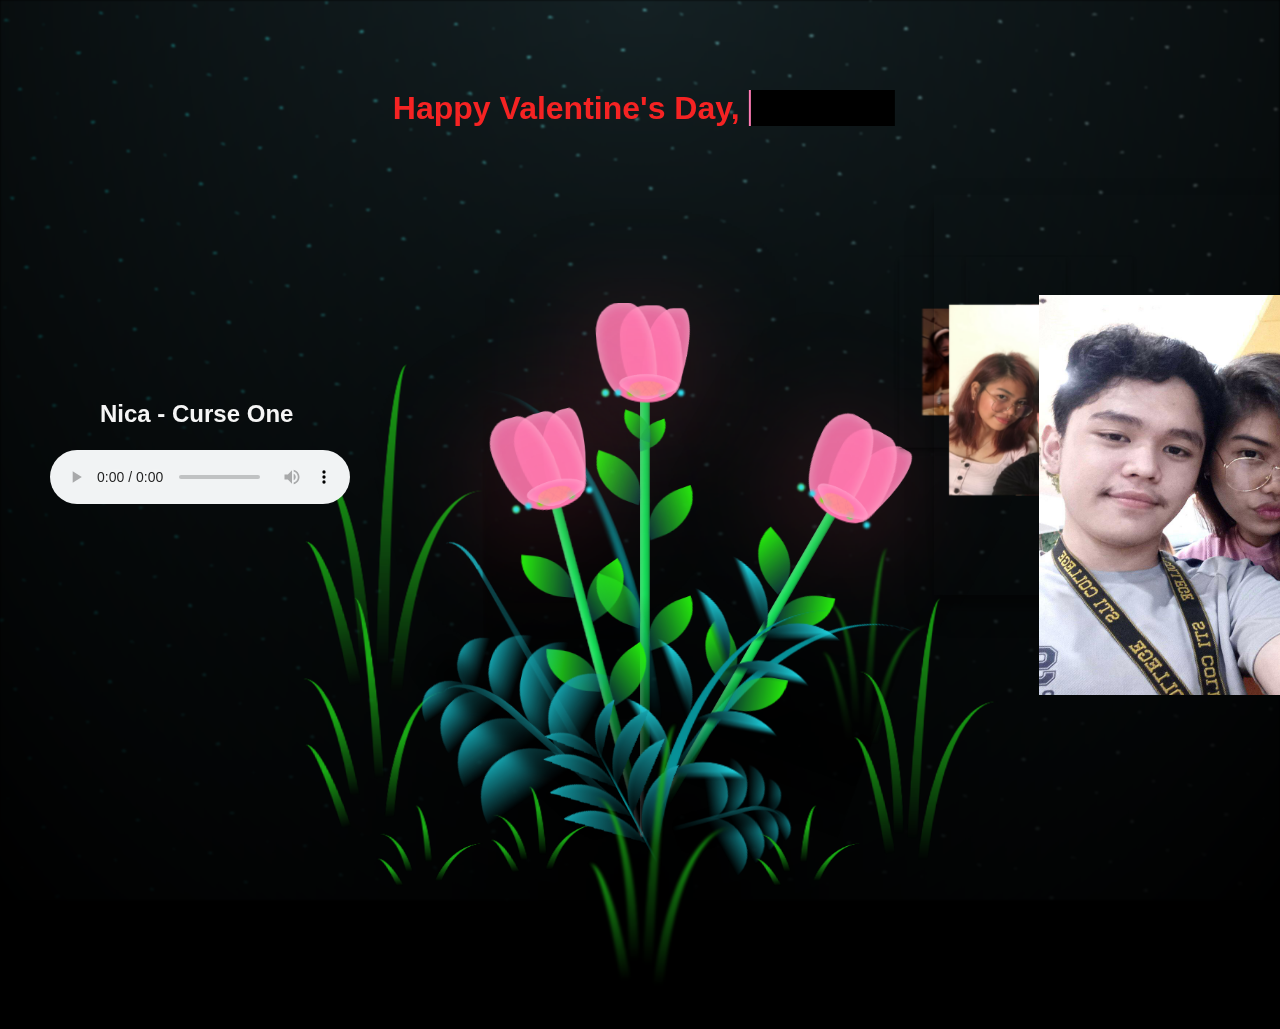
==== second.html @ 9edc924f "Initial commit" ====
<!DOCTYPE html>
<html lang="en">
<head>
    <meta charset="UTF-8">
    <meta http-equiv="X-UA-Compatible" content="IE=edge">
    <meta name="viewport" content="width=device-width, initial-scale=1.0">
    <link rel="stylesheet" href="styless.css">
    <link rel="icon" type="image/jpg" href="heart.jpg">
    <title>For Jessica Ann</title>
    
</head>

<body class="not-loaded">
  
    <div class="night"></div>
    <div class="flowers">
      <div class="flower flower--1">
        <div class="flower__leafs flower__leafs--1">
          <div class="flower__leaf flower__leaf--1"></div>
          <div class="flower__leaf flower__leaf--2"></div>
          <div class="flower__leaf flower__leaf--3"></div>
          <div class="flower__leaf flower__leaf--4"></div>
          
          
          <div class="flower__white-circle"></div>
  
          <div class="flower__light flower__light--1"></div>
          <div class="flower__light flower__light--2"></div>
          <div class="flower__light flower__light--3"></div>
          <div class="flower__light flower__light--4"></div>
          <div class="flower__light flower__light--5"></div>
          <div class="flower__light flower__light--6"></div>
          <div class="flower__light flower__light--7"></div>
          <div class="flower__light flower__light--8"></div>
  
        </div>
        <div class="flower__line">
          <div class="flower__line__leaf flower__line__leaf--1"></div>
          <div class="flower__line__leaf flower__line__leaf--2"></div>
          <div class="flower__line__leaf flower__line__leaf--3"></div>
          <div class="flower__line__leaf flower__line__leaf--4"></div>
          <div class="flower__line__leaf flower__line__leaf--5"></div>
          <div class="flower__line__leaf flower__line__leaf--6"></div>
        </div>
      </div>
  
      <div class="flower flower--2">
        <div class="flower__leafs flower__leafs--2">
          <div class="flower__leaf flower__leaf--1"></div>
          <div class="flower__leaf flower__leaf--2"></div>
          <div class="flower__leaf flower__leaf--3"></div>
          <div class="flower__leaf flower__leaf--4"></div>
          <div class="flower__white-circle"></div>
  
          <div class="flower__light flower__light--1"></div>
          <div class="flower__light flower__light--2"></div>
          <div class="flower__light flower__light--3"></div>
          <div class="flower__light flower__light--4"></div>
          <div class="flower__light flower__light--5"></div>
          <div class="flower__light flower__light--6"></div>
          <div class="flower__light flower__light--7"></div>
          <div class="flower__light flower__light--8"></div>
  
        </div>
        <div class="flower__line">
          <div class="flower__line__leaf flower__line__leaf--1"></div>
          <div class="flower__line__leaf flower__line__leaf--2"></div>
          <div class="flower__line__leaf flower__line__leaf--3"></div>
          <div class="flower__line__leaf flower__line__leaf--4"></div>
        </div>
      </div>
  
      <div class="flower flower--3">
        <div class="flower__leafs flower__leafs--3">
          <div class="flower__leaf flower__leaf--1"></div>
          <div class="flower__leaf flower__leaf--2"></div>
          <div class="flower__leaf flower__leaf--3"></div>
          <div class="flower__leaf flower__leaf--4"></div>
          <div class="flower__white-circle"></div>
  
          <div class="flower__light flower__light--1"></div>
          <div class="flower__light flower__light--2"></div>
          <div class="flower__light flower__light--3"></div>
          <div class="flower__light flower__light--4"></div>
          <div class="flower__light flower__light--5"></div>
          <div class="flower__light flower__light--6"></div>
          <div class="flower__light flower__light--7"></div>
          <div class="flower__light flower__light--8"></div>
  
        </div>
        <div class="flower__line">
          <div class="flower__line__leaf flower__line__leaf--1"></div>
          <div class="flower__line__leaf flower__line__leaf--2"></div>
          <div class="flower__line__leaf flower__line__leaf--3"></div>
          <div class="flower__line__leaf flower__line__leaf--4"></div>
        </div>
      </div>
  
      <div class="grow-ans" style="--d:1.2s">
        <div class="flower__g-long">
          <div class="flower__g-long__top"></div>
          <div class="flower__g-long__bottom"></div>
        </div>
      </div>
  
      <div class="growing-grass">
        <div class="flower__grass flower__grass--1">
          <div class="flower__grass--top"></div>
          <div class="flower__grass--bottom"></div>
          <div class="flower__grass__leaf flower__grass__leaf--1"></div>
          <div class="flower__grass__leaf flower__grass__leaf--2"></div>
          <div class="flower__grass__leaf flower__grass__leaf--3"></div>
          <div class="flower__grass__leaf flower__grass__leaf--4"></div>
          <div class="flower__grass__leaf flower__grass__leaf--5"></div>
          <div class="flower__grass__leaf flower__grass__leaf--6"></div>
          <div class="flower__grass__leaf flower__grass__leaf--7"></div>
          <div class="flower__grass__leaf flower__grass__leaf--8"></div>
          <div class="flower__grass__overlay"></div>
        </div>
      </div>
  
      <div class="growing-grass">
        <div class="flower__grass flower__grass--2">
          <div class="flower__grass--top"></div>
          <div class="flower__grass--bottom"></div>
          <div class="flower__grass__leaf flower__grass__leaf--1"></div>
          <div class="flower__grass__leaf flower__grass__leaf--2"></div>
          <div class="flower__grass__leaf flower__grass__leaf--3"></div>
          <div class="flower__grass__leaf flower__grass__leaf--4"></div>
          <div class="flower__grass__leaf flower__grass__leaf--5"></div>
          <div class="flower__grass__leaf flower__grass__leaf--6"></div>
          <div class="flower__grass__leaf flower__grass__leaf--7"></div>
          <div class="flower__grass__leaf flower__grass__leaf--8"></div>
          <div class="flower__grass__overlay"></div>
        </div>
      </div>
  
      <div class="grow-ans" style="--d:2.4s">
        <div class="flower__g-right flower__g-right--1">
          <div class="leaf"></div>
        </div>
      </div>
  
      <div class="grow-ans" style="--d:2.8s">
        <div class="flower__g-right flower__g-right--2">
          <div class="leaf"></div>
        </div>
      </div>
  
      <div class="grow-ans" style="--d:2.8s">
        <div class="flower__g-front">
          <div class="flower__g-front__leaf-wrapper flower__g-front__leaf-wrapper--1">
            <div class="flower__g-front__leaf"></div>
          </div>
          <div class="flower__g-front__leaf-wrapper flower__g-front__leaf-wrapper--2">
            <div class="flower__g-front__leaf"></div>
          </div>
          <div class="flower__g-front__leaf-wrapper flower__g-front__leaf-wrapper--3">
            <div class="flower__g-front__leaf"></div>
          </div>
          <div class="flower__g-front__leaf-wrapper flower__g-front__leaf-wrapper--4">
            <div class="flower__g-front__leaf"></div>
          </div>
          <div class="flower__g-front__leaf-wrapper flower__g-front__leaf-wrapper--5">
            <div class="flower__g-front__leaf"></div>
          </div>
          <div class="flower__g-front__leaf-wrapper flower__g-front__leaf-wrapper--6">
            <div class="flower__g-front__leaf"></div>
          </div>
          <div class="flower__g-front__leaf-wrapper flower__g-front__leaf-wrapper--7">
            <div class="flower__g-front__leaf"></div>
          </div>
          <div class="flower__g-front__leaf-wrapper flower__g-front__leaf-wrapper--8">
            <div class="flower__g-front__leaf"></div>
          </div>
          <div class="flower__g-front__line"></div>
        </div>
      </div>
  
      <div class="grow-ans" style="--d:3.2s">
        <div class="flower__g-fr">
          <div class="leaf"></div>
          <div class="flower__g-fr__leaf flower__g-fr__leaf--1"></div>
          <div class="flower__g-fr__leaf flower__g-fr__leaf--2"></div>
          <div class="flower__g-fr__leaf flower__g-fr__leaf--3"></div>
          <div class="flower__g-fr__leaf flower__g-fr__leaf--4"></div>
          <div class="flower__g-fr__leaf flower__g-fr__leaf--5"></div>
          <div class="flower__g-fr__leaf flower__g-fr__leaf--6"></div>
          <div class="flower__g-fr__leaf flower__g-fr__leaf--7"></div>
          <div class="flower__g-fr__leaf flower__g-fr__leaf--8"></div>
        </div>
      </div>
  
      <div class="long-g long-g--0">
        <div class="grow-ans" style="--d:3s">
          <div class="leaf leaf--0"></div>
        </div>
        <div class="grow-ans" style="--d:2.2s">
          <div class="leaf leaf--1"></div>
        </div>
        <div class="grow-ans" style="--d:3.4s">
          <div class="leaf leaf--2"></div>
        </div>
        <div class="grow-ans" style="--d:3.6s">
          <div class="leaf leaf--3"></div>
        </div>
      </div>
  
      <div class="long-g long-g--1">
        <div class="grow-ans" style="--d:3.6s">
          <div class="leaf leaf--0"></div>
        </div>
        <div class="grow-ans" style="--d:3.8s">
          <div class="leaf leaf--1"></div>
        </div>
        <div class="grow-ans" style="--d:4s">
          <div class="leaf leaf--2"></div>
        </div>
        <div class="grow-ans" style="--d:4.2s">
          <div class="leaf leaf--3"></div>
        </div>
      </div>
  
      <div class="long-g long-g--2">
        <div class="grow-ans" style="--d:4s">
          <div class="leaf leaf--0"></div>
        </div>
        <div class="grow-ans" style="--d:4.2s">
          <div class="leaf leaf--1"></div>
        </div>
        <div class="grow-ans" style="--d:4.4s">
          <div class="leaf leaf--2"></div>
        </div>
        <div class="grow-ans" style="--d:4.6s">
          <div class="leaf leaf--3"></div>
        </div>
      </div>
  
      <div class="long-g long-g--3">
        <div class="grow-ans" style="--d:4s">
          <div class="leaf leaf--0"></div>
        </div>
        <div class="grow-ans" style="--d:4.2s">
          <div class="leaf leaf--1"></div>
        </div>
        <div class="grow-ans" style="--d:3s">
          <div class="leaf leaf--2"></div>
        </div>
        <div class="grow-ans" style="--d:3.6s">
          <div class="leaf leaf--3"></div>
        </div>
      </div>
  
      <div class="long-g long-g--4">
        <div class="grow-ans" style="--d:4s">
          <div class="leaf leaf--0"></div>
        </div>
        <div class="grow-ans" style="--d:4.2s">
          <div class="leaf leaf--1"></div>
        </div>
        <div class="grow-ans" style="--d:3s">
          <div class="leaf leaf--2"></div>
        </div>
        <div class="grow-ans" style="--d:3.6s">
          <div class="leaf leaf--3"></div>
        </div>
      </div>
  
      <div class="long-g long-g--5">
        <div class="grow-ans" style="--d:4s">
          <div class="leaf leaf--0"></div>
        </div>
        <div class="grow-ans" style="--d:4.2s">
          <div class="leaf leaf--1"></div>
        </div>
        <div class="grow-ans" style="--d:3s">
          <div class="leaf leaf--2"></div>
        </div>
        <div class="grow-ans" style="--d:3.6s">
          <div class="leaf leaf--3"></div>
        </div>
      </div>
  
      <div class="long-g long-g--6">
        <div class="grow-ans" style="--d:4.2s">
          <div class="leaf leaf--0"></div>
        </div>
        <div class="grow-ans" style="--d:4.4s">
          <div class="leaf leaf--1"></div>
        </div>
        <div class="grow-ans" style="--d:4.6s">
          <div class="leaf leaf--2"></div>
        </div>
        <div class="grow-ans" style="--d:4.8s">
          <div class="leaf leaf--3"></div>
        </div>
      </div>
  
      <div class="long-g long-g--7">
        <div class="grow-ans" style="--d:3s">
          <div class="leaf leaf--0"></div>
        </div>
        <div class="grow-ans" style="--d:3.2s">
          <div class="leaf leaf--1"></div>
        </div>
        <div class="grow-ans" style="--d:3.5s">
          <div class="leaf leaf--2"></div>
        </div>
        <div class="grow-ans" style="--d:3.6s">
          <div class="leaf leaf--3"></div>
        </div>
      </div>
    </div>
    <div class="greeting-text">Happy Valentine's Day, <span></span></div>
    <div id="slider">
      <input type="radio" name="slider" id="p1" checked/>
      <input type="radio" name="slider" id="p2" />
      <input type="radio" name="slider" id="p3" />
      <input type="radio" name="slider" id="p4" />
      <input type="radio" name="slider" id="p5" />
  
      <label for ="p1" id="slide1">
          <img src="1.jpg" alt/>
      </label>
      <label for ="p2" id="slide2">
          <img src="2.jpg" alt/>
      </label>
      <label for ="p3" id="slide3">
          <img src="3.jpg" alt/>
      </label>
      <label for ="p4" id="slide4">
          <img src="4.jpg" alt/>
      </label>
      <label for ="p5" id="slide5">
          <img src="5.jpg" alt/>
      </label>
      </div>
      
    <div class="audio-player">
      <audio controls title="Nica#06">
        <source src="nica06.mp3" type="audio/mpeg">
      </audio>
      
    <div class="audio-title">Nica - Curse One</div>
    <script src="java.js">
      
    </script>
    
  </body>
</html>
---- styless.css ----
*,
*::after,
*::before {
  padding: 0;
  margin: 0;
  box-sizing: border-box;
}

#slider {
  position: absolute;
  width: 10%;
  height: 32vw;
  margin: 5px auto;
  transform-style: preserve-3d;
  perspective: 100px;
  position: absolute;
  top: 10%; 
  left: 75%;
  transform: translateX(-50%);
  color: #f28ca8; 
  text-align: right;
}

input[type="radio"] {
  position: relative;
  top: 110%;
  left: 160%;
  width: 15px;
  height: 15px;
  margin: 0 15px 0 0;
  transform: translateX(-83px);
  cursor: pointer;
  opacity: 0.4;

}

input[type="radio"]:nth-child(5){
  margin-right: 0px;
  
}

input[type="radio"]:checked {
  opacity: 1;
}

#slider label,
#slider label img {
  display: flex;
  position: absolute;
  top: 100px;
  left: 30%;
  align-items:right;
  width: 350px;
  height: 400px;
  border-radius: 0px;
  cursor: pointer;
  transition: transform 400ms ease;
}
#p1:checked ~ #slide1,
#p2:checked ~ #slide2,
#p3:checked ~ #slide3,
#p4:checked ~ #slide4,
#p5:checked ~ #slide5 {
  transform: translate(0%, 0, 0px);
  box-shadow: 0 13px 26px rgba(0, 0, 0, 0.3), 0 12px 6px rgba(0, 0, 0, 0.2);
}

#p1:checked ~ #slide2,
#p2:checked ~ #slide3,
#p3:checked ~ #slide4,
#p4:checked ~ #slide5,
#p5:checked ~ #slide1 {
  transform: translate3d(20%, 0, -100px);
  box-shadow: 0 6px 10px rgba(0, 0, 0, 0.3), 0 2px 2px rgba(0, 0, 0, 0.2);
}

#p1:checked ~ #slide3,
#p2:checked ~ #slide4,
#p3:checked ~ #slide5,
#p4:checked ~ #slide1,
#p5:checked ~ #slide2 {
  transform: translate3d(-20%, 0, -100px);
  box-shadow: 0 6px 10px rgba(0, 0, 0, 0.3), 0 2px 2px rgba(0, 0, 0, 0.2);
}

#p1:checked ~ #slide4,
#p2:checked ~ #slide5,
#p3:checked ~ #slide1,
#p4:checked ~ #slide2,
#p5:checked ~ #slide3 { 
  transform: translate3d(40%, 0, -250px);
  box-shadow: 0 1px 4px rgba(0, 0, 0, 0.4);
}

#p1:checked ~ #slide5,
#p2:checked ~ #slide1,
#p3:checked ~ #slide2,
#p4:checked ~ #slide3,
#p5:checked ~ #slide4 {
  transform: translate3d(-40%, 0, -250px);
  box-shadow: 0 1px 4px rgba(0, 0, 0, 0.4);
}
@media only screen and (max-width: 600px) {
  #slider {
    width: 90%;
    height: auto;
    top: auto;
    bottom: 0;
  }
  input[type="radio"] {
    left: -200px;
    top: 100px;
    transform: translateX(-50%);
  }

  #slider label,
  #slider label img {
    left: 40%;
    width: 100%;
    height: 250px;
    top: 60px;
    border-radius: 0px;
    transform: translateX(-50%);
  }
}
  

.audio-player {
  position: absolute;
  top: 450px; /* Adjust the top value to leave space for the title */
  left: 50px;
  align-items: left;
}

.audio-title {
  font-family: 'Montserrat', sans-serif;
  position: absolute;
  top: -50px;
  left: 50px;
  font-size: 1.5em;
  font-weight: 700;
  text-align: left;
  color: rgb(245, 245, 245); /* Adjust the color to your preference */
}

@media only screen and (max-width: 600px) {
  .audio-player {
    top: 40%;
    left: 2%;
  }

  .audio-title {
    top: -20px;
    left: 10px;
    font-size: 0.80em;
  }
}

.greeting-text {
  position: absolute;
  top: 10%; /* Adjust the top value to position vertically */
  left: 50%;
  transform: translateX(-50%);
  font-size: 2em;
  font-family: 'Montserrat', sans-serif;
  font-weight: 700;
  color: #f52323; /* Adjust the color to your preference */
  text-align: center;
}

.greeting-text span{
  position: relative;
}

.greeting-text span::before {
  content: "My Love!";
  color: #ff7bb5;
  animation: words 20s infinite;
}

.greeting-text span::after {
  content: "";
  position: absolute;
  width: calc(100% + 8px);
  height: 100%;
  background-color: var(--dark-color);
  border-left: 2px solid #ff7bb5;
  right: -8px;
  animation: cursor .8s infinite, typing 20s steps(14) infinite;
}

@keyframes words {
  to{
    border-left: 2px solid #ff7f5000;
  }
}

@keyframes words {
  0%,20%{
    content: "Baby!";
  }
  21%,40%{
    content: "Bebi!";
  }
  41%,60%{
    content: "Mahal!";
  }
  61%,80%{
    content: "My Love!";
  }
  81%,100%{
    content: "Jessica Ann!";
  }
}

@keyframes typing {
  10%,15%,30%,35%,50%,55%,70%,75%,90%,95%{
    width: 0;
  }
  5%,20%,25%,40%,45%,60%,65%,80%,85%{
    width: calc(100% + 8px);
  }
}


@media only screen and (max-width: 600px) {
  .greeting-text {
    font-size: 1.5em;
  }
}


:root {
  --dark-color: #000;
}

body {
  display: flex;
  align-items: flex-end;
  justify-content: center;
  min-height: 100vh;
  background-color: var(--dark-color);
  overflow: hidden;
  perspective: 1000px;
}


.night {
  position: fixed;
  left: 50%;
  top: 0;
  transform: translateX(-50%);
  width: 100%;
  height: 100%;
  filter: blur(0.1vmin);
  background-image: radial-gradient(ellipse at top, transparent 0%, var(--dark-color)), radial-gradient(ellipse at bottom, var(--dark-color), rgba(145, 233, 255, 0.2)), repeating-linear-gradient(220deg, black 0px, black 19px, transparent 19px, transparent 22px), repeating-linear-gradient(189deg, black 0px, black 19px, transparent 19px, transparent 22px), repeating-linear-gradient(148deg, black 0px, black 19px, transparent 19px, transparent 22px), linear-gradient(90deg, #00fffa, #f0f0f0);
}

.flowers {
  position: relative;
  transform: scale(0.7);
}

.flower {
  position: absolute;
  bottom: 10vmin;
  transform-origin: bottom center;
  z-index: 10;
  --fl-speed: 0.8s;
}
.flower--1 {
  animation: moving-flower-1 4s linear infinite;
}
.flower--1 .flower__line {
  height: 70vmin;
  animation-delay: 0.3s;
}
.flower--1 .flower__line__leaf--1 {
  animation: blooming-leaf-right var(--fl-speed) 1.6s backwards;
}
.flower--1 .flower__line__leaf--2 {
  animation: blooming-leaf-right var(--fl-speed) 1.4s backwards;
}
.flower--1 .flower__line__leaf--3 {
  animation: blooming-leaf-left var(--fl-speed) 1.2s backwards;
}
.flower--1 .flower__line__leaf--4 {
  animation: blooming-leaf-left var(--fl-speed) 1s backwards;
}
.flower--1 .flower__line__leaf--5 {
  animation: blooming-leaf-right var(--fl-speed) 1.8s backwards;
}
.flower--1 .flower__line__leaf--6 {
  animation: blooming-leaf-left var(--fl-speed) 2s backwards;
}
.flower--2 {
  left: 50%;
  transform: rotate(30deg);
  animation: moving-flower-2 4s linear infinite;
}
.flower--2 .flower__line {
  height: 60vmin;
  animation-delay: 0.8s;
}
.flower--2 .flower__line__leaf--1 {
  animation: blooming-leaf-right var(--fl-speed) 1.9s backwards;
}
.flower--2 .flower__line__leaf--2 {
  animation: blooming-leaf-right var(--fl-speed) 1.7s backwards;
}
.flower--2 .flower__line__leaf--3 {
  animation: blooming-leaf-left var(--fl-speed) 1.5s backwards;
}
.flower--2 .flower__line__leaf--4 {
  animation: blooming-leaf-left var(--fl-speed) 1.3s backwards;
}
.flower--3 {
  left: 50%;
  transform: rotate(-15deg);
  animation: moving-flower-3 4s linear infinite;
}
.flower--3 .flower__line {
  animation-delay: 0.9s;
}
.flower--3 .flower__line__leaf--1 {
  animation: blooming-leaf-right var(--fl-speed) 2.5s backwards;
}
.flower--3 .flower__line__leaf--2 {
  animation: blooming-leaf-right var(--fl-speed) 2.3s backwards;
}
.flower--3 .flower__line__leaf--3 {
  animation: blooming-leaf-left var(--fl-speed) 2.1s backwards;
}
.flower--3 .flower__line__leaf--4 {
  animation: blooming-leaf-left var(--fl-speed) 1.9s backwards;
}
.flower__leafs {
  position: relative;
  animation: blooming-flower 2s backwards;
}
.flower__leafs--1 {
  animation-delay: 1.1s;
}
.flower__leafs--2 {
  animation-delay: 1.4s;
}
.flower__leafs--3 {
  animation-delay: 1.7s;
}
.flower__leafs::after {
  content: "";
  position: absolute;
  left: 0;
  top: 0;
  transform: translate(-50%, -100%);
  width: 8vmin;
  height: 8vmin;
  background-color: #eb4863;
  filter: blur(10vmin);
}
.flower__leaf {
  position: absolute;
  bottom: 0;
  left: 50%;
  width: 10vmin;
  height: 15vmin;
  border-radius: 50% 50% 20% 50% / 40% 80% 40% 80%;
  background-color: #ff7bb5;
  background-image: linear-gradient(to top, #ff7bb5, #ff7bb5);
  transform-origin: bottom center;
  opacity: 0.9;
  box-shadow: inset 0 0 2vmin rgba(255, 255, 255, 0.5);
}
.flower__leaf--1 {
  transform: translate(-35%, 1%) rotateY(45deg) rotateX(-20deg); /* Closer spacing, reduced rotation */
}

.flower__leaf--2 {
  transform: translate(-40%, -2%) rotateX(20deg); /* Closer spacing, reduced rotation */
}

.flower__leaf--3 {
  transform: translate(-75%, 0%) rotateY(20deg) rotateX(10deg); /* Closer spacing, reduced rotation */
}
.flower__leaf--4 {
  width: 8vmin;
  height: 8vmin;
  transform-origin: bottom left;
  border-radius: 4vmin 10vmin 4vmin 4vmin;
  transform: translate(-5%, 12%) rotateX(60deg) rotate(-35deg);
  background-image: linear-gradient(to top, #ff7bb5, #ff7bb5);
  z-index: 1;
  opacity: 0.8;
}
.flower__white-circle {
  position: absolute;
  left: -3.5vmin;
  top: -3vmin;
  width: 9vmin;
  height: 4vmin;
  border-radius: 50%;
  background-color: #ff7bb5;
}
.flower__white-circle::after {
  content: "";
  position: absolute;
  left: 50%;
  top: 45%;
  transform: translate(-50%, -50%);
  width: 60%;
  height: 60%;
  border-radius: inherit;
  background-image: repeating-linear-gradient(135deg, rgba(0, 0, 0, 0.03) 0px, rgba(0, 0, 0, 0.03) 1px, transparent 1px, transparent 12px), repeating-linear-gradient(45deg, rgba(0, 0, 0, 0.03) 0px, rgba(0, 0, 0, 0.03) 1px, transparent 1px, transparent 12px), repeating-linear-gradient(67.5deg, rgba(0, 0, 0, 0.03) 0px, rgba(0, 0, 0, 0.03) 1px, transparent 1px, transparent 12px), repeating-linear-gradient(135deg, rgba(0, 0, 0, 0.03) 0px, rgba(0, 0, 0, 0.03) 1px, transparent 1px, transparent 12px), repeating-linear-gradient(45deg, rgba(0, 0, 0, 0.03) 0px, rgba(0, 0, 0, 0.03) 1px, transparent 1px, transparent 12px), repeating-linear-gradient(112.5deg, rgba(0, 0, 0, 0.03) 0px, rgba(0, 0, 0, 0.03) 1px, transparent 1px, transparent 12px), repeating-linear-gradient(112.5deg, rgba(0, 0, 0, 0.03) 0px, rgba(0, 0, 0, 0.03) 1px, transparent 1px, transparent 12px), repeating-linear-gradient(45deg, rgba(0, 0, 0, 0.03) 0px, rgba(0, 0, 0, 0.03) 1px, transparent 1px, transparent 12px), repeating-linear-gradient(22.5deg, rgba(0, 0, 0, 0.03) 0px, rgba(0, 0, 0, 0.03) 1px, transparent 1px, transparent 12px), repeating-linear-gradient(45deg, rgba(0, 0, 0, 0.03) 0px, rgba(0, 0, 0, 0.03) 1px, transparent 1px, transparent 12px), repeating-linear-gradient(22.5deg, rgba(0, 0, 0, 0.03) 0px, rgba(0, 0, 0, 0.03) 1px, transparent 1px, transparent 12px), repeating-linear-gradient(135deg, rgba(0, 0, 0, 0.03) 0px, rgba(0, 0, 0, 0.03) 1px, transparent 1px, transparent 12px), repeating-linear-gradient(157.5deg, rgba(0, 0, 0, 0.03) 0px, rgba(0, 0, 0, 0.03) 1px, transparent 1px, transparent 12px), repeating-linear-gradient(67.5deg, rgba(0, 0, 0, 0.03) 0px, rgba(0, 0, 0, 0.03) 1px, transparent 1px, transparent 12px), repeating-linear-gradient(67.5deg, rgba(0, 0, 0, 0.03) 0px, rgba(0, 0, 0, 0.03) 1px, transparent 1px, transparent 12px), linear-gradient(90deg, #ffeb12, #ffce00);
}
.flower__line {
  height: 55vmin;
  width: 1.5vmin;
  background-image: linear-gradient(to left, rgba(0, 0, 0, 0.2), transparent, rgba(255, 255, 255, 0.2)), linear-gradient(to top, transparent 10%, #16df59, #16df59);
  box-shadow: inset 0 0 2px rgba(0, 0, 0, 0.5);
  animation: grow-flower-tree 4s backwards;
}
.flower__line__leaf {
  --w: 7vmin;
  --h: calc(var(--w) + 2vmin);
  position: absolute;
  top: 20%;
  left: 90%;
  width: var(--w);
  height: var(--h);
  border-top-right-radius: var(--h);
  border-bottom-left-radius: var(--h);
  background-image: linear-gradient(to top, rgba(20, 117, 122, 0.4), #25ec0b);
}
.flower__line__leaf--1 {
  transform: rotate(70deg) rotateY(30deg);
}
.flower__line__leaf--2 {
  top: 45%;
  transform: rotate(70deg) rotateY(30deg);
}
.flower__line__leaf--3, .flower__line__leaf--4, .flower__line__leaf--6 {
  border-top-right-radius: 0;
  border-bottom-left-radius: 0;
  border-top-left-radius: var(--h);
  border-bottom-right-radius: var(--h);
  left: -460%;
  top: 12%;
  transform: rotate(-70deg) rotateY(30deg);
}
.flower__line__leaf--4 {
  top: 40%;
}
.flower__line__leaf--5 {
  top: 0;
  transform-origin: left;
  transform: rotate(70deg) rotateY(30deg) scale(0.6);
}
.flower__line__leaf--6 {
  top: -2%;
  left: -450%;
  transform-origin: right;
  transform: rotate(-70deg) rotateY(30deg) scale(0.6);
}
.flower__light {
  position: absolute;
  bottom: 0vmin;
  width: 1vmin;
  height: 1vmin;
  background-color: #65fe08;
  border-radius: 50%;
  filter: blur(0.2vmin);
  animation: light-ans 4s linear infinite backwards;
}
.flower__light:nth-child(odd) {
  background-color: #23f0ff;
}
.flower__light--1 {
  left: -2vmin;
  animation-delay: 1s;
}
.flower__light--2 {
  left: 3vmin;
  animation-delay: 0.5s;
}
.flower__light--3 {
  left: -6vmin;
  animation-delay: 0.3s;
}
.flower__light--4 {
  left: 6vmin;
  animation-delay: 0.9s;
}
.flower__light--5 {
  left: -1vmin;
  animation-delay: 1.5s;
}
.flower__light--6 {
  left: -4vmin;
  animation-delay: 3s;
}
.flower__light--7 {
  left: 3vmin;
  animation-delay: 2s;
}
.flower__light--8 {
  left: -6vmin;
  animation-delay: 3.5s;
}
.flower__grass {
  --c: #159faa;
  --line-w: 1.5vmin;
  position: absolute;
  bottom: 12vmin;
  left: -7vmin;
  display: flex;
  flex-direction: column;
  align-items: flex-end;
  z-index: 20;
  transform-origin: bottom center;
  transform: rotate(-48deg) rotateY(40deg);
}
.flower__grass--1 {
  animation: moving-grass 2s linear infinite;
}
.flower__grass--2 {
  left: 2vmin;
  bottom: 10vmin;
  transform: scale(0.5) rotate(75deg) rotateX(10deg) rotateY(-200deg);
  opacity: 0.8;
  z-index: 0;
  animation: moving-grass--2 1.5s linear infinite;
}
.flower__grass--top {
  width: 7vmin;
  height: 10vmin;
  border-top-right-radius: 100%;
  border-right: var(--line-w) solid var(--c);
  transform-origin: bottom center;
  transform: rotate(-2deg);
}
.flower__grass--bottom {
  margin-top: -2px;
  width: var(--line-w);
  height: 25vmin;
  background-image: linear-gradient(to top, transparent, var(--c));
}
.flower__grass__leaf {
  --size: 10vmin;
  position: absolute;
  width: calc(var(--size) * 2.1);
  height: var(--size);
  border-top-left-radius: var(--size);
  border-top-right-radius: var(--size);
  background-image: linear-gradient(to top, transparent, transparent 30%, var(--c));
  z-index: 100;
}
.flower__grass__leaf--1 {
  top: -6%;
  left: 30%;
  --size: 6vmin;
  transform: rotate(-20deg);
  animation: growing-grass-ans--1 2s 2.6s backwards;
}
@keyframes growing-grass-ans--1 {
  0% {
    transform-origin: bottom left;
    transform: rotate(-20deg) scale(0);
  }
}
.flower__grass__leaf--2 {
  top: -5%;
  left: -110%;
  --size: 6vmin;
  transform: rotate(10deg);
  animation: growing-grass-ans--2 2s 2.4s linear backwards;
}
@keyframes growing-grass-ans--2 {
  0% {
    transform-origin: bottom right;
    transform: rotate(10deg) scale(0);
  }
}
.flower__grass__leaf--3 {
  top: 5%;
  left: 60%;
  --size: 8vmin;
  transform: rotate(-18deg) rotateX(-20deg);
  animation: growing-grass-ans--3 2s 2.2s linear backwards;
}
@keyframes growing-grass-ans--3 {
  0% {
    transform-origin: bottom left;
    transform: rotate(-18deg) rotateX(-20deg) scale(0);
  }
}
.flower__grass__leaf--4 {
  top: 6%;
  left: -135%;
  --size: 8vmin;
  transform: rotate(2deg);
  animation: growing-grass-ans--4 2s 2s linear backwards;
}
@keyframes growing-grass-ans--4 {
  0% {
    transform-origin: bottom right;
    transform: rotate(2deg) scale(0);
  }
}
.flower__grass__leaf--5 {
  top: 20%;
  left: 60%;
  --size: 10vmin;
  transform: rotate(-24deg) rotateX(-20deg);
  animation: growing-grass-ans--5 2s 1.8s linear backwards;
}
@keyframes growing-grass-ans--5 {
  0% {
    transform-origin: bottom left;
    transform: rotate(-24deg) rotateX(-20deg) scale(0);
  }
}
.flower__grass__leaf--6 {
  top: 22%;
  left: -180%;
  --size: 10vmin;
  transform: rotate(10deg);
  animation: growing-grass-ans--6 2s 1.6s linear backwards;
}
@keyframes growing-grass-ans--6 {
  0% {
    transform-origin: bottom right;
    transform: rotate(10deg) scale(0);
  }
}
.flower__grass__leaf--7 {
  top: 39%;
  left: 70%;
  --size: 10vmin;
  transform: rotate(-10deg);
  animation: growing-grass-ans--7 2s 1.4s linear backwards;
}
@keyframes growing-grass-ans--7 {
  0% {
    transform-origin: bottom left;
    transform: rotate(-10deg) scale(0);
  }
}
.flower__grass__leaf--8 {
  top: 40%;
  left: -215%;
  --size: 11vmin;
  transform: rotate(10deg);
  animation: growing-grass-ans--8 2s 1.2s linear backwards;
}
@keyframes growing-grass-ans--8 {
  0% {
    transform-origin: bottom right;
    transform: rotate(10deg) scale(0);
  }
}
.flower__grass__overlay {
  position: absolute;
  top: -10%;
  right: 0%;
  width: 100%;
  height: 100%;
  background-color: rgba(0, 0, 0, 0.6);
  filter: blur(1.5vmin);
  z-index: 100;
}
.flower__g-long {
  --w: 2vmin;
  --h: 6vmin;
  --c: #159faa;
  position: absolute;
  bottom: 10vmin;
  left: -3vmin;
  transform-origin: bottom center;
  transform: rotate(-30deg) rotateY(-20deg);
  display: flex;
  flex-direction: column;
  align-items: flex-end;
  animation: flower-g-long-ans 3s linear infinite;
}
@keyframes flower-g-long-ans {
  0%, 100% {
    transform: rotate(-30deg) rotateY(-20deg);
  }
  50% {
    transform: rotate(-32deg) rotateY(-20deg);
  }
}
.flower__g-long__top {
  top: calc(var(--h) * -1);
  width: calc(var(--w) + 1vmin);
  height: var(--h);
  border-top-right-radius: 100%;
  border-right: 0.7vmin solid var(--c);
  transform: translate(-0.7vmin, 1vmin);
}
.flower__g-long__bottom {
  width: var(--w);
  height: 50vmin;
  transform-origin: bottom center;
  background-image: linear-gradient(to top, transparent 30%, var(--c));
  box-shadow: inset 0 0 2px rgba(0, 0, 0, 0.5);
  clip-path: polygon(35% 0, 65% 1%, 100% 100%, 0% 100%);
}
.flower__g-right {
  position: absolute;
  bottom: 6vmin;
  left: -2vmin;
  transform-origin: bottom left;
  transform: rotate(20deg);
}
.flower__g-right .leaf {
  width: 30vmin;
  height: 50vmin;
  border-top-left-radius: 100%;
  border-left: 2vmin solid #079097;
  background-image: linear-gradient(to bottom, transparent, var(--dark-color) 60%);
  mask-image: linear-gradient(to top, transparent 30%, #079097 60%);
}
.flower__g-right--1 {
  animation: flower-g-right-ans 2.5s linear infinite;
}
.flower__g-right--2 {
  left: 5vmin;
  transform: rotateY(-180deg);
  animation: flower-g-right-ans--2 3s linear infinite;
}
.flower__g-right--2 .leaf {
  height: 75vmin;
  filter: blur(0.3vmin);
  opacity: 0.8;
}
@keyframes flower-g-right-ans {
  0%, 100% {
    transform: rotate(20deg);
  }
  50% {
    transform: rotate(24deg) rotateX(-20deg);
  }
}
@keyframes flower-g-right-ans--2 {
  0%, 100% {
    transform: rotateY(-180deg) rotate(0deg) rotateX(-20deg);
  }
  50% {
    transform: rotateY(-180deg) rotate(6deg) rotateX(-20deg);
  }
}
.flower__g-front {
  position: absolute;
  bottom: 6vmin;
  left: 2.5vmin;
  z-index: 100;
  transform-origin: bottom center;
  transform: rotate(-28deg) rotateY(30deg) scale(1.04);
  animation: flower__g-front-ans 2s linear infinite;
}
@keyframes flower__g-front-ans {
  0%, 100% {
    transform: rotate(-28deg) rotateY(30deg) scale(1.04);
  }
  50% {
    transform: rotate(-35deg) rotateY(40deg) scale(1.04);
  }
}
.flower__g-front__line {
  width: 0.3vmin;
  height: 20vmin;
  background-image: linear-gradient(to top, transparent, #079097, transparent 100%);
  position: relative;
}
.flower__g-front__leaf-wrapper {
  position: absolute;
  top: 0;
  left: 0;
  transform-origin: bottom left;
  transform: rotate(10deg);
}
.flower__g-front__leaf-wrapper:nth-child(even) {
  left: 0vmin;
  transform: rotateY(-180deg) rotate(5deg);
  animation: flower__g-front__leaf-left-ans 1s ease-in backwards;
}
.flower__g-front__leaf-wrapper:nth-child(odd) {
  animation: flower__g-front__leaf-ans 1s ease-in backwards;
}
.flower__g-front__leaf-wrapper--1 {
  top: -8vmin;
  transform: scale(0.7);
  animation: flower__g-front__leaf-ans 1s 5.5s ease-in backwards !important;
}
.flower__g-front__leaf-wrapper--2 {
  top: -8vmin;
  transform: rotateY(-180deg) scale(0.7) !important;
  animation: flower__g-front__leaf-left-ans-2 1s 4.6s ease-in backwards !important;
}
.flower__g-front__leaf-wrapper--3 {
  top: -3vmin;
  animation: flower__g-front__leaf-ans 1s 4.6s ease-in backwards;
}
.flower__g-front__leaf-wrapper--4 {
  top: -3vmin;
  transform: rotateY(-180deg) scale(0.9) !important;
  animation: flower__g-front__leaf-left-ans-2 1s 4.6s ease-in backwards !important;
}
@keyframes flower__g-front__leaf-left-ans-2 {
  0% {
    transform: rotateY(-180deg) scale(0);
  }
}
.flower__g-front__leaf-wrapper--5, .flower__g-front__leaf-wrapper--6 {
  top: 2vmin;
}
.flower__g-front__leaf-wrapper--7, .flower__g-front__leaf-wrapper--8 {
  top: 6.5vmin;
}
.flower__g-front__leaf-wrapper--2 {
  animation-delay: 5.2s !important;
}
.flower__g-front__leaf-wrapper--3 {
  animation-delay: 4.9s !important;
}
.flower__g-front__leaf-wrapper--5 {
  animation-delay: 4.3s !important;
}
.flower__g-front__leaf-wrapper--6 {
  animation-delay: 4.1s !important;
}
.flower__g-front__leaf-wrapper--7 {
  animation-delay: 3.8s !important;
}
.flower__g-front__leaf-wrapper--8 {
  animation-delay: 3.5s !important;
}
@keyframes flower__g-front__leaf-ans {
  0% {
    transform: rotate(10deg) scale(0);
  }
}
@keyframes flower__g-front__leaf-left-ans {
  0% {
    transform: rotateY(-180deg) rotate(5deg) scale(0);
  }
}
.flower__g-front__leaf {
  width: 10vmin;
  height: 10vmin;
  border-radius: 100% 0% 0% 100%/100% 100% 0% 0%;
  box-shadow: inset 0 2px 1vmin rgba(44, 238, 252, 0.2);
  background-image: linear-gradient(to bottom left, transparent, var(--dark-color)), linear-gradient(to bottom right, #159faa 50%, transparent 50%, transparent);
  -webkit-mask-image: linear-gradient(to bottom right, #159faa 50%, transparent 50%, transparent);
  mask-image: linear-gradient(to bottom right, #159faa 50%, transparent 50%, transparent);
}
.flower__g-fr {
  position: absolute;
  bottom: -4vmin;
  left: vmin;
  transform-origin: bottom left;
  z-index: 10;
  animation: flower__g-fr-ans 2s linear infinite;
}
@keyframes flower__g-fr-ans {
  0%, 100% {
    transform: rotate(2deg);
  }
  50% {
    transform: rotate(4deg);
  }
}
.flower__g-fr .leaf {
  width: 30vmin;
  height: 50vmin;
  border-top-left-radius: 100%;
  border-left: 2vmin solid #079097;
  mask-image: linear-gradient(to top, transparent 25%, #079097 50%);
  position: relative;
  z-index: 1;
}
.flower__g-fr__leaf {
  position: absolute;
  top: 0;
  left: 0;
  width: 10vmin;
  height: 10vmin;
  border-radius: 100% 0% 0% 100%/100% 100% 0% 0%;
  box-shadow: inset 0 2px 1vmin rgba(44, 238, 252, 0.2);
  background-image: linear-gradient(to bottom left, transparent, var(--dark-color) 98%), linear-gradient(to bottom right, #23f0ff 45%, transparent 50%, transparent);
  mask-image: linear-gradient(135deg, #159faa 40%, transparent 50%, transparent);
}
.flower__g-fr__leaf--1 {
  left: 20vmin;
  transform: rotate(45deg);
  animation: flower__g-fr-leaft-ans-1 0.5s 5.2s linear backwards;
}
@keyframes flower__g-fr-leaft-ans-1 {
  0% {
    transform-origin: left;
    transform: rotate(45deg) scale(0);
  }
}
.flower__g-fr__leaf--2 {
  left: 12vmin;
  top: -7vmin;
  transform: rotate(25deg) rotateY(-180deg);
  animation: flower__g-fr-leaft-ans-6 0.5s 5s linear backwards;
}
.flower__g-fr__leaf--3 {
  left: 15vmin;
  top: 6vmin;
  transform: rotate(55deg);
  animation: flower__g-fr-leaft-ans-5 0.5s 4.8s linear backwards;
}
.flower__g-fr__leaf--4 {
  left: 6vmin;
  top: -2vmin;
  transform: rotate(25deg) rotateY(-180deg);
  animation: flower__g-fr-leaft-ans-6 0.5s 4.6s linear backwards;
}
.flower__g-fr__leaf--5 {
  left: 10vmin;
  top: 14vmin;
  transform: rotate(55deg);
  animation: flower__g-fr-leaft-ans-5 0.5s 4.4s linear backwards;
}
@keyframes flower__g-fr-leaft-ans-5 {
  0% {
    transform-origin: left;
    transform: rotate(55deg) scale(0);
  }
}
.flower__g-fr__leaf--6 {
  left: 0vmin;
  top: 6vmin;
  transform: rotate(25deg) rotateY(-180deg);
  animation: flower__g-fr-leaft-ans-6 0.5s 4.2s linear backwards;
}
@keyframes flower__g-fr-leaft-ans-6 {
  0% {
    transform-origin: right;
    transform: rotate(25deg) rotateY(-180deg) scale(0);
  }
}
.flower__g-fr__leaf--7 {
  left: 5vmin;
  top: 22vmin;
  transform: rotate(45deg);
  animation: flower__g-fr-leaft-ans-7 0.5s 4s linear backwards;
}
@keyframes flower__g-fr-leaft-ans-7 {
  0% {
    transform-origin: left;
    transform: rotate(45deg) scale(0);
  }
}
.flower__g-fr__leaf--8 {
  left: -4vmin;
  top: 15vmin;
  transform: rotate(15deg) rotateY(-180deg);
  animation: flower__g-fr-leaft-ans-8 0.5s 3.8s linear backwards;
}
@keyframes flower__g-fr-leaft-ans-8 {
  0% {
    transform-origin: right;
    transform: rotate(15deg) rotateY(-180deg) scale(0);
  }
}

.long-g {
  position: absolute;
  bottom: 25vmin;
  left: -42vmin;
  transform-origin: bottom left;
}
.long-g--1 {
  bottom: 0vmin;
  transform: scale(0.8) rotate(-5deg);
}
.long-g--1 .leaf {
mask-image: linear-gradient(to top, transparent 40%, #079097 80%) !important;
}
.long-g--1 .leaf--1 {
  --w: 5vmin;
  --h: 60vmin;
  left: -2vmin;
  transform: rotate(3deg) rotateY(-180deg);
}
.long-g--2, .long-g--3 {
  bottom: -3vmin;
  left: -35vmin;
  transform-origin: center;
  transform: scale(0.6) rotateX(60deg);
}
.long-g--2 .leaf, .long-g--3 .leaf {
  mask-image: linear-gradient(to top, transparent 50%, #079097 80%) !important;
}
.long-g--2 .leaf--1, .long-g--3 .leaf--1 {
  left: -1vmin;
  transform: rotateY(-180deg);
}
.long-g--3 {
  left: -17vmin;
  bottom: 0vmin;
}
.long-g--3 .leaf {
  mask-image: linear-gradient(to top, transparent 40%, #079097 80%) !important;
}
.long-g--4 {
  left: 25vmin;
  bottom: -3vmin;
  transform-origin: center;
  transform: scale(0.6) rotateX(60deg);
}
.long-g--4 .leaf {
  mask-image: linear-gradient(to top, transparent 50%, #079097 80%) !important;
}
.long-g--5 {
  left: 42vmin;
  bottom: 0vmin;
  transform: scale(0.8) rotate(2deg);
}
.long-g--6 {
  left: 0vmin;
  bottom: -20vmin;
  z-index: 100;
  filter: blur(0.3vmin);
  transform: scale(0.8) rotate(2deg);
}
.long-g--7 {
  left: 35vmin;
  bottom: 20vmin;
  z-index: -1;
  filter: blur(0.3vmin);
  transform: scale(0.6) rotate(2deg);
  opacity: 0.7;
}
.long-g .leaf {
  --w: 15vmin;
  --h: 40vmin;
  --c: #1aaa15;
  position: absolute;
  bottom: 0;
  width: var(--w);
  height: var(--h);
  border-top-left-radius: 100%;
  border-left: 2vmin solid var(--c);
  mask-image: linear-gradient(to top, transparent 20%, var(--dark-color));
  transform-origin: bottom center;
}
.long-g .leaf--0 {
  left: 2vmin;
  animation: leaf-ans-1 4s linear infinite;
}
.long-g .leaf--1 {
  --w: 5vmin;
  --h: 60vmin;
  animation: leaf-ans-1 4s linear infinite;
}
.long-g .leaf--2 {
  --w: 10vmin;
  --h: 40vmin;
  left: -0.5vmin;
  bottom: 5vmin;
  transform-origin: bottom left;
  transform: rotateY(-180deg);
  animation: leaf-ans-2 3s linear infinite;
}
.long-g .leaf--3 {
  --w: 5vmin;
  --h: 30vmin;
  left: -1vmin;
  bottom: 3.2vmin;
  transform-origin: bottom left;
  transform: rotate(-10deg) rotateY(-180deg);
  animation: leaf-ans-3 3s linear infinite;
}

@keyframes leaf-ans-1 {
  0%, 100% {
    transform: rotate(-5deg) scale(1);
  }
  50% {
    transform: rotate(5deg) scale(1.1);
  }
}
@keyframes leaf-ans-2 {
  0%, 100% {
    transform: rotateY(-180deg) rotate(5deg);
  }
  50% {
    transform: rotateY(-180deg) rotate(0deg) scale(1.1);
  }
}
@keyframes leaf-ans-3 {
  0%, 100% {
    transform: rotate(-10deg) rotateY(-180deg);
  }
  50% {
    transform: rotate(-20deg) rotateY(-180deg);
  }
}
.grow-ans {
  animation: grow-ans 2s var(--d) backwards;
}

@keyframes grow-ans {
  0% {
    transform: scale(0);
    opacity: 0;
  }
}
@keyframes light-ans {
  0% {
    opacity: 0;
    transform: translateY(0vmin);
  }
  25% {
    opacity: 1;
    transform: translateY(-5vmin) translateX(-2vmin);
  }
  50% {
    opacity: 1;
    transform: translateY(-15vmin) translateX(2vmin);
    filter: blur(0.2vmin);
  }
  75% {
    transform: translateY(-20vmin) translateX(-2vmin);
    filter: blur(0.2vmin);
  }
  100% {
    transform: translateY(-30vmin);
    opacity: 0;
    filter: blur(1vmin);
  }
}
@keyframes moving-flower-1 {
  0%, 100% {
    transform: rotate(2deg);
  }
  50% {
    transform: rotate(-2deg);
  }
}
@keyframes moving-flower-2 {
  0%, 100% {
    transform: rotate(18deg);
  }
  50% {
    transform: rotate(14deg);
  }
}
@keyframes moving-flower-3 {
  0%, 100% {
    transform: rotate(-18deg);
  }
  50% {
    transform: rotate(-20deg) rotateY(-10deg);
  }
}
@keyframes blooming-leaf-right {
  0% {
    transform-origin: left;
    transform: rotate(70deg) rotateY(30deg) scale(0);
  }
}
@keyframes blooming-leaf-left {
  0% {
    transform-origin: right;
    transform: rotate(-70deg) rotateY(30deg) scale(0);
  }
}
@keyframes grow-flower-tree {
  0% {
    height: 0;
    border-radius: 1vmin;
  }
}
@keyframes blooming-flower {
  0% {
    transform: scale(0);
  }
}
@keyframes moving-grass {
  0%, 100% {
    transform: rotate(-48deg) rotateY(40deg);
  }
  50% {
    transform: rotate(-50deg) rotateY(40deg);
  }
}
@keyframes moving-grass--2 {
  0%, 100% {
    transform: scale(0.5) rotate(75deg) rotateX(10deg) rotateY(-200deg);
  }
  50% {
    transform: scale(0.5) rotate(79deg) rotateX(10deg) rotateY(-200deg);
  }
}
.growing-grass {
  animation: growing-grass-ans 1s 2s backwards;
}

@keyframes growing-grass-ans {
  0% {
    transform: scale(0);
  }
}
.not-loaded * {
  animation-play-state: paused !important;
}
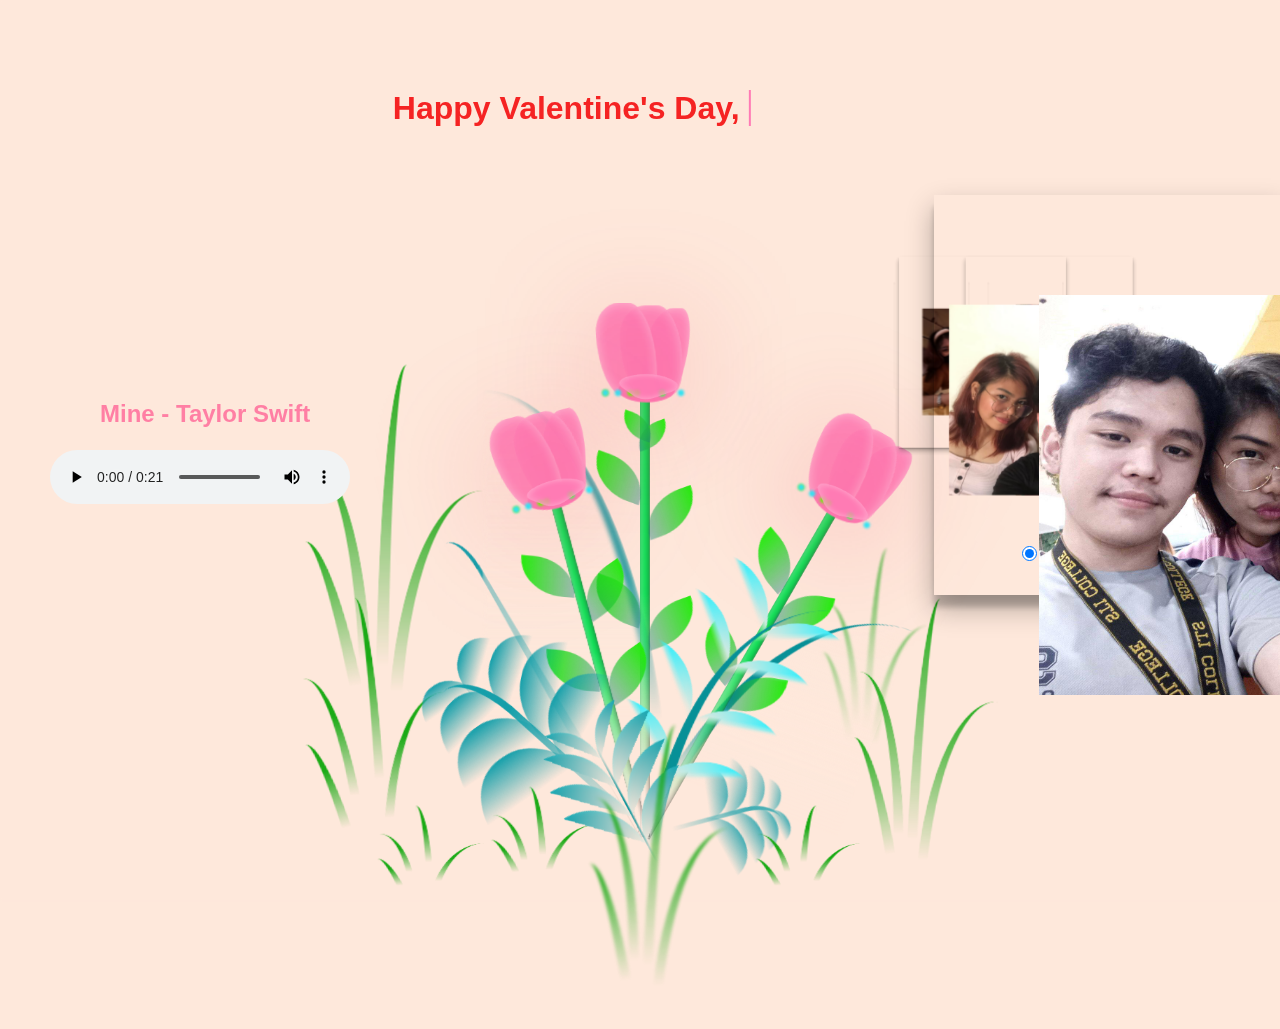
==== commit 4affc9e0: "New Music" ====
--- a/second.html
+++ b/second.html
@@ -338,10 +338,10 @@
       
     <div class="audio-player">
       <audio controls title="Nica#06">
-        <source src="nica06.mp3" type="audio/mpeg">
+        <source src="Mine.mp3" type="audio/mpeg">
       </audio>
       
-    <div class="audio-title">Nica - Curse One</div>
+    <div class="audio-title">Mine - Taylor Swift</div>
     <script src="java.js">
       
     </script>
--- a/styless.css
+++ b/styless.css
@@ -7,7 +7,6 @@
 }
 
 #slider {
-  position: absolute;
   width: 10%;
   height: 32vw;
   margin: 5px auto;
@@ -17,14 +16,14 @@
   top: 10%; 
   left: 75%;
   transform: translateX(-50%);
-  color: #f28ca8; 
+  color: #fafafa00; 
   text-align: right;
 }
 
 input[type="radio"] {
   position: relative;
   top: 110%;
-  left: 160%;
+  left: 140%;
   width: 15px;
   height: 15px;
   margin: 0 15px 0 0;
@@ -55,6 +54,7 @@
   border-radius: 0px;
   cursor: pointer;
   transition: transform 400ms ease;
+  animation: pop 0.5s ease forwards;
 }
 #p1:checked ~ #slide1,
 #p2:checked ~ #slide2,
@@ -140,7 +140,7 @@
   font-size: 1.5em;
   font-weight: 700;
   text-align: left;
-  color: rgb(245, 245, 245); /* Adjust the color to your preference */
+  color: #ff7fa4/* Adjust the color to your preference */
 }
 
 @media only screen and (max-width: 600px) {
@@ -231,7 +231,7 @@
 
 
 :root {
-  --dark-color: #000;
+  --dark-color: #fee8db;;
 }
 
 body {
@@ -253,7 +253,7 @@
   width: 100%;
   height: 100%;
   filter: blur(0.1vmin);
-  background-image: radial-gradient(ellipse at top, transparent 0%, var(--dark-color)), radial-gradient(ellipse at bottom, var(--dark-color), rgba(145, 233, 255, 0.2)), repeating-linear-gradient(220deg, black 0px, black 19px, transparent 19px, transparent 22px), repeating-linear-gradient(189deg, black 0px, black 19px, transparent 19px, transparent 22px), repeating-linear-gradient(148deg, black 0px, black 19px, transparent 19px, transparent 22px), linear-gradient(90deg, #00fffa, #f0f0f0);
+  background: #fee8db;
 }
 
 .flowers {
@@ -407,8 +407,6 @@
   left: 50%;
   top: 45%;
   transform: translate(-50%, -50%);
-  width: 60%;
-  height: 60%;
   border-radius: inherit;
   background-image: repeating-linear-gradient(135deg, rgba(0, 0, 0, 0.03) 0px, rgba(0, 0, 0, 0.03) 1px, transparent 1px, transparent 12px), repeating-linear-gradient(45deg, rgba(0, 0, 0, 0.03) 0px, rgba(0, 0, 0, 0.03) 1px, transparent 1px, transparent 12px), repeating-linear-gradient(67.5deg, rgba(0, 0, 0, 0.03) 0px, rgba(0, 0, 0, 0.03) 1px, transparent 1px, transparent 12px), repeating-linear-gradient(135deg, rgba(0, 0, 0, 0.03) 0px, rgba(0, 0, 0, 0.03) 1px, transparent 1px, transparent 12px), repeating-linear-gradient(45deg, rgba(0, 0, 0, 0.03) 0px, rgba(0, 0, 0, 0.03) 1px, transparent 1px, transparent 12px), repeating-linear-gradient(112.5deg, rgba(0, 0, 0, 0.03) 0px, rgba(0, 0, 0, 0.03) 1px, transparent 1px, transparent 12px), repeating-linear-gradient(112.5deg, rgba(0, 0, 0, 0.03) 0px, rgba(0, 0, 0, 0.03) 1px, transparent 1px, transparent 12px), repeating-linear-gradient(45deg, rgba(0, 0, 0, 0.03) 0px, rgba(0, 0, 0, 0.03) 1px, transparent 1px, transparent 12px), repeating-linear-gradient(22.5deg, rgba(0, 0, 0, 0.03) 0px, rgba(0, 0, 0, 0.03) 1px, transparent 1px, transparent 12px), repeating-linear-gradient(45deg, rgba(0, 0, 0, 0.03) 0px, rgba(0, 0, 0, 0.03) 1px, transparent 1px, transparent 12px), repeating-linear-gradient(22.5deg, rgba(0, 0, 0, 0.03) 0px, rgba(0, 0, 0, 0.03) 1px, transparent 1px, transparent 12px), repeating-linear-gradient(135deg, rgba(0, 0, 0, 0.03) 0px, rgba(0, 0, 0, 0.03) 1px, transparent 1px, transparent 12px), repeating-linear-gradient(157.5deg, rgba(0, 0, 0, 0.03) 0px, rgba(0, 0, 0, 0.03) 1px, transparent 1px, transparent 12px), repeating-linear-gradient(67.5deg, rgba(0, 0, 0, 0.03) 0px, rgba(0, 0, 0, 0.03) 1px, transparent 1px, transparent 12px), repeating-linear-gradient(67.5deg, rgba(0, 0, 0, 0.03) 0px, rgba(0, 0, 0, 0.03) 1px, transparent 1px, transparent 12px), linear-gradient(90deg, #ffeb12, #ffce00);
 }
@@ -664,7 +662,7 @@
   right: 0%;
   width: 100%;
   height: 100%;
-  background-color: rgba(0, 0, 0, 0.6);
+  /*Etoooo*/
   filter: blur(1.5vmin);
   z-index: 100;
 }
@@ -718,7 +716,7 @@
   height: 50vmin;
   border-top-left-radius: 100%;
   border-left: 2vmin solid #079097;
-  background-image: linear-gradient(to bottom, transparent, var(--dark-color) 60%);
+  background-image: linear-gradient(to bottom, transparent, var(--dark-color) 60%); /* Eto*/
   mask-image: linear-gradient(to top, transparent 30%, #079097 60%);
 }
 .flower__g-right--1 {
